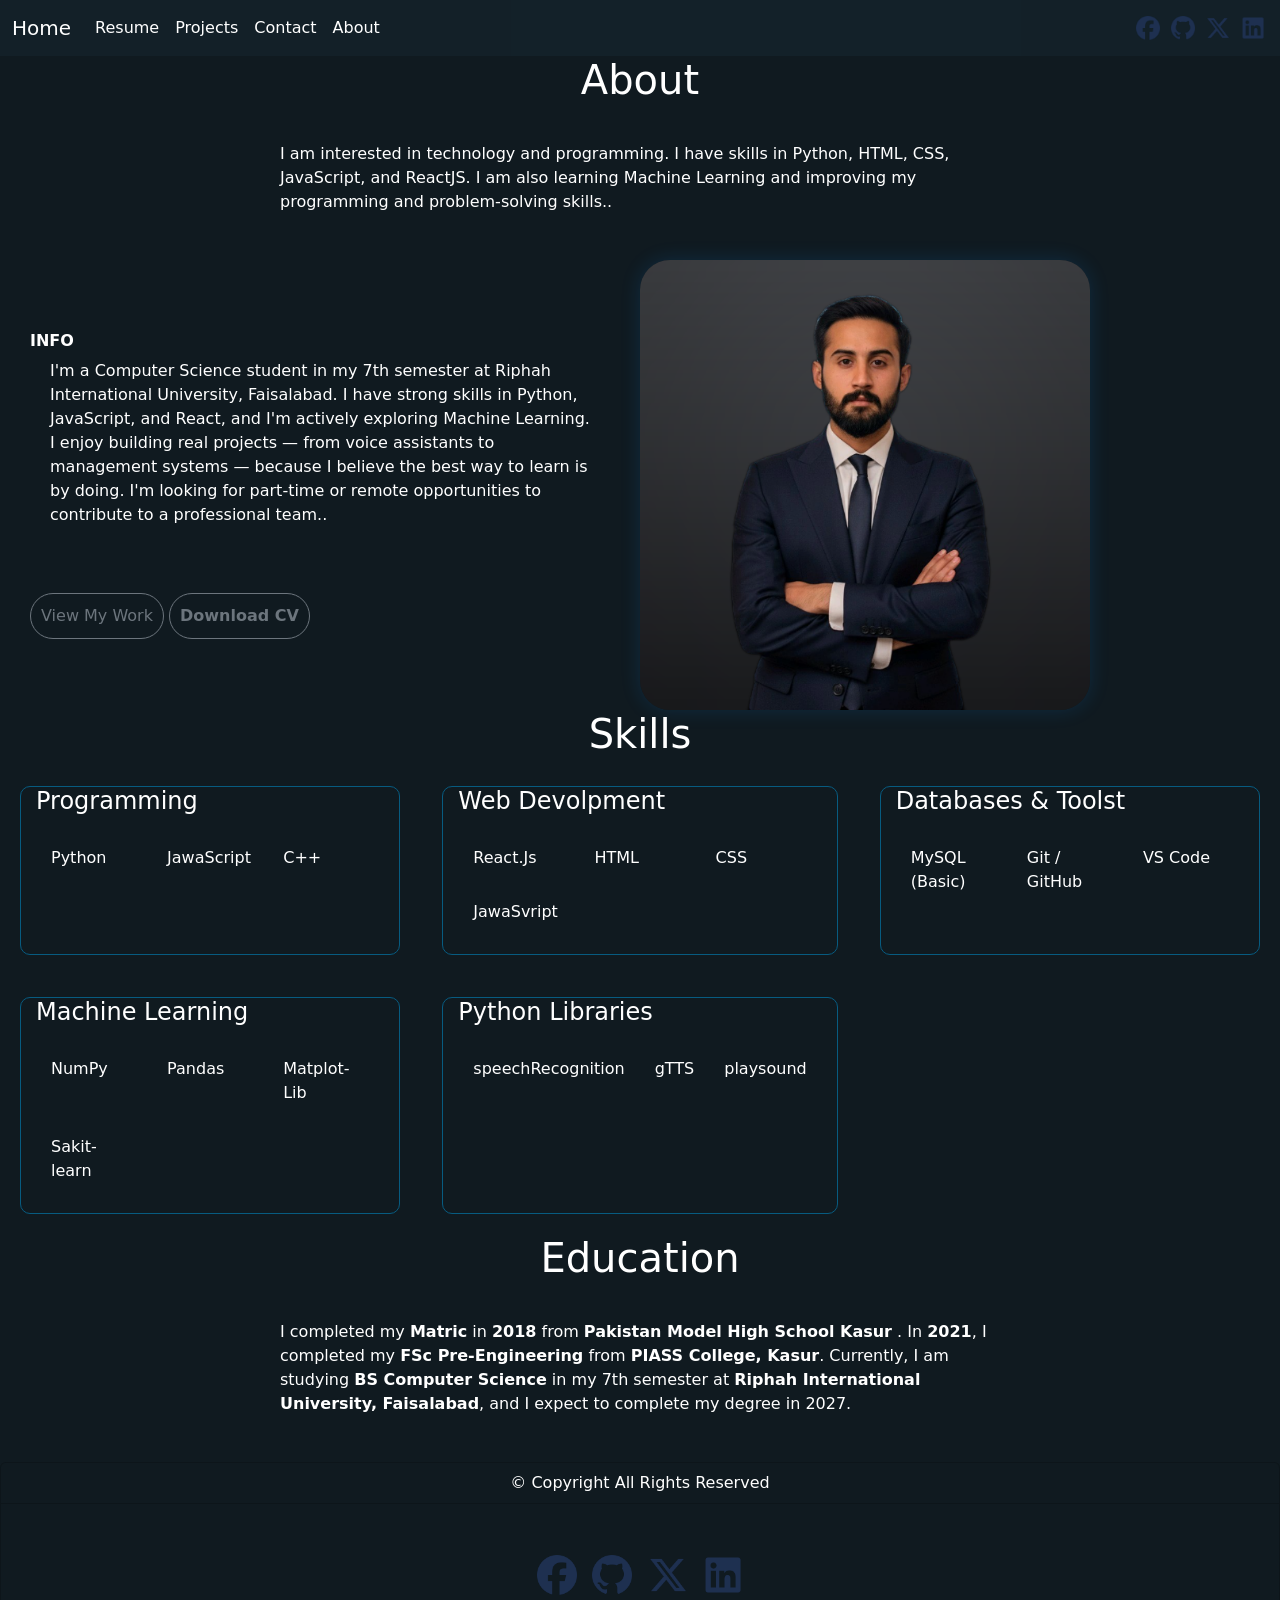
==== about.html @ 546c5d69 "uploading" ====
<!DOCTYPE html>
<html lang="en">
<head>
    <meta charset="UTF-8">
    <meta name="viewport" content="width=device-width, initial-scale=1.0">
    <title>Contact Page</title>
    <link href="style.css" rel="stylesheet">
      <link href="https://cdn.jsdelivr.net/npm/bootstrap@5.3.8/dist/css/bootstrap.min.css" rel="stylesheet" integrity="sha384-sRIl4kxILFvY47J16cr9ZwB07vP4J8+LH7qKQnuqkuIAvNWLzeN8tE5YBujZqJLB" crossorigin="anonymous">
</head>
<body>
   <nav class="navbar navbar-expand-lg ">
  <div class="container-fluid">
    <a class="navbar-brand" href="index.html">Home</a>

    <div class="collapse navbar-collapse" id="navbarNav">
      <ul class="navbar-nav">
        <li class="nav-item">
          <a class="nav-link active" aria-current="page" href="resume.html">Resume</a>
        </li>
         <li class="nav-item">
          <a class="nav-link" href="projects.html">Projects</a>
        </li>


        <li class="nav-item">
          <a class="nav-link" href="contact.html">Contact</a>
        </li>
        <li class="nav-item">
          <a class="nav-link" href="about.html">About</a>
        </li>
        <li class="nav-item">
          <a class="nav-link" href="#"></a>
        </li>
       


       

        
      </ul>
      
      
    </div>
<div class="links2">
<a href="https://github.com/Haris7Nadeem"><img src="fb.png" height="30px" width="30px"></a> 
<a href="https://github.com/Haris7Nadeem"><img src="git.png" height="30px" width="30px"></a> 
<a href="https://github.com/Haris7Nadeem"><img src="tw.png" height="30px" width="30px"></a> 
<a href="https://github.com/Haris7Nadeem"><img src="link.png" height="30px" width="30px"></a> 

</div> 
  </div>
    
  </div>
</nav>
<div class="abt">
<h1 class="ab">About</h1>
<div class="abt-para">
<p>I am interested in technology and programming. I have skills in Python, HTML, CSS, JavaScript, and ReactJS. I am also learning Machine Learning and improving my programming and problem-solving skills..</p></div>

<div class="intro-section">
   <div class="about2">
      <h6><b>INFO</b></h6>
      <p>I'm a Computer Science student in my 7th semester at Riphah International University, Faisalabad. I have strong skills in Python, JavaScript, and React, and I'm actively exploring Machine Learning.

I enjoy building real projects — from voice assistants to management systems — because I believe the best way to learn is by doing. I'm looking for part-time or remote opportunities to contribute to a professional team..
</p>
      
 <button type="button" class="btn  btn-outline-secondary">View My Work</button>
<a href="HARIS_CV.pdf" download>
<button type="button" class="btn btn2 btn-outline-secondary">Download CV</button></a>


   </div> 
<div class="profile-pic2">
   <!-- <img  src="profile2.png" alt="profile pic"> -->
   <img  src="p3.png" alt="profile pic">
   <!-- <img  src="p4.png" alt="profile pic"> -->
 
</div>

</div></div>
<div class="abt">
<h1 class="ab">Skills</h1>
<div class="abt-para">

  <div class="all-skills">
      <div class="skils-box">
        <h4 class="heading">Programming</h4>
        <div class="men-skils">
            <div class="box">Python</div>
            <div class="box">JawaScript</div>
            <div class="box">C++</div>

        </div>

      </div>
      <div class="skils-box">
        <h4 class="heading">Web Devolpment</h4>
        <div class="men-skils">
            <div class="box">React.Js</div>
            <div class="box">HTML</div>
            <div class="box">CSS</div>
            <div class="box">JawaSvript</div>

        </div>

      </div>
      <div class="skils-box">
        <h4 class="heading">Databases & Toolst</h4>
        <div class="men-skils">
            <div class="box">MySQL (Basic)</div>
            <div class="box">Git / GitHub</div>
            <div class="box">VS Code</div>
        

        </div>

      </div>
      <div class="skils-box">
        <h4 class="heading">Machine Learning</h4>
        <div class="men-skils">
            <div class="box">NumPy</div>
            <div class="box">Pandas</div>
            <div class="box">Matplot-Lib</div>
            <div class="box">Sakit-learn</div>
        

        </div>

      </div>
      <div class="skils-box">
        <h4 class="heading">Python Libraries</h4>
        <div class="men-skils">
            <div class="box">speechRecognition</div>
            <div class="box">gTTS</div>
            <div class="box">playsound</div>
           
        

        </div>

      </div></div>
      <div class="abt">
<h1 class="ab">Education</h1>
<div class="abt-para">
<p>I completed my <b>Matric</b> in <b>2018</b> from <b>Pakistan Model High School Kasur</b> . In <b>2021</b>, I completed my <b>FSc Pre-Engineering</b> from  <b>PIASS College, Kasur</b>. Currently, I am studying <b>BS Computer Science</b> in my 7th semester at <b>Riphah International University, Faisalabad</b>, and I expect to complete my degree in 2027.
 </p></div>
<div class="card text-center foter">
  <div class="card-header">
    © Copyright  All Rights Reserved
  </div>
  <div class="card-body">

   <div class="links">
<a href="https://github.com/Haris7Nadeem"><img src="fb.png" height="50px" width="50px"></a> 
<img src="git.png" height="50px" width="50px"> 
<img src="tw.png" height="50px" width="50px"> 
<img src="link.png" height="50px" width="50px"></div> 
  </div>
</div>


<script src="https://cdn.jsdelivr.net/npm/bootstrap@5.3.8/dist/js/bootstrap.bundle.min.js" integrity="sha384-FKyoEForCGlyvwx9Hj09JcYn3nv7wiPVlz7YYwJrWVcXK/BmnVDxM+D2scQbITxI" crossorigin="anonymous"></script>
</body>
</html>
---- style.css ----
*{
    margin: 0px;
    padding: 0px;
    box-sizing: border-box;
    /* background-color: rgba(33, 37, 41, 0.8); */
    
}

body{
    /* background-color: rgba(12, 50, 89, 0.8) !important; */
     /* background-color: rgba(85, 83, 85, 0.105) !important; */
     /* background-color: rgb(32, 33, 36) !important; */
     /* background-color: rgb(28, 28, 28) !important; */
     /* background-color: rgb(72, 74, 78) !important; */
     /* background-color: rgba(22, 23, 23, 0.7) !important; */
     background-color: #101A20 !important;
}
.navbar{

    position: sticky !important;
    top: 0 !important;  
    /* background-color: rgba(40, 40, 40, 0.7) !important; */
    /* background-color: rgba(1, 70, 90, 0.7) !important; */
    /* background-color: rgb(1, 37, 46) !important; */
     background-color: #14232B !important;
    background-color: rgba(20, 35, 43, 0.85) !important;

}
.container-fluid a:hover{
    cursor: pointer;
    transform: scale(1.03);
    transition: 0.3s;
}
.links:hover{
    cursor: pointer;
    transform: scale(1.03);
    transition: 0.3s;
}
.navbar a{
    color: white !important;
    /* background-color: rgb(255, 255, 255); */
    /* background-color: rgba(255, 255, 255, 0); */
} 

.intro-section{
    display: flex;
    align-items: center;
    /* gap: 10px; */
    /* height: 1000px; */
    width: 1090px;
    /* gap: 300px; */
    /* margin-top: 30px; */
    /* margin: 3px; */
    /* padding: 40px; */
}
.profile-pic{
    /* border: 2px solid red; */
    /* border-radius: 30px; */
    /* height: 450px; */
    /* width: 400px; */
    /* margin-left: 150px; */
    /* margin-top: 30px; */
    /* box-shadow: 0px 4px 10px black; */
    /* display: block; */

}
.about{
    margin-bottom: 150px;
    padding: 50px;
    color: white;
    font-family: sans-serif;
    

}

 
.about h1{
    /* font-size:50px; */
    font-family: 'Poppins', sans-serif;
    font-weight: 800;
}
.profile-pic img{

    width: 450px;
    height: 450px;
    border-radius: 30px;
     /* box-shadow: 0px 4px 10px rgb(106, 108, 108); */
     box-shadow: 0 0 20px rgba(0, 150, 255, 0.15);
      /* box-shadow: 0 20px 40px rgba(74, 72, 72, 0.45), */
              /* 0 8px 16px rgba(80, 79, 79, 0.3); */
    /* display: block; */
    object-fit: cover;
    margin-bottom: 50px;
    margin-top: 50px;
}
.profile-pic img:hover{
    cursor: pointer;
    transform: scale(1.03);
    transition: 0.3s;
}
.btn{
    /* margin-top: 20px; */
    border: 2px solid black;
    border-radius: 50px !important;
    padding: 10px !important;
    margin-top: 50px;
}
.btn1{
    background-color: rgb(7, 111, 222) !important;
    color: white !important;
    font-weight: bold !important;
}
.btn2{
    font-weight: bold !important;

}
.links{
    margin-top: 30px;
    /* background-color: rgb(33, 34, 35); */
    
}
.foter{
    color: white !important;
    /* background-color: rgb(32, 33, 36) !important; */
    background-color: #101A20 !important;

}
/* About Page/// */
.abt{
    color: white;

}
.ab {
    display: flex;
    align-items: center;
    justify-content: center;
}
.abt-para p{
    padding: 30px;
    margin-left: 250px;
    /* border: 2px solid black; */
    border-radius: 50px;
    width: 800px;
    /* box-shadow: 0px 4px 10px rgb(106, 108, 108); */
  

}
.about2{
    /* margin-top: -5px; */
    color: white;
    padding: 30px;
}
.profile-pic2 img{
    
    width: 450px;
    height: 450px;
    border-radius: 30px;
     /* box-shadow: 0px 4px 10px rgb(106, 108, 108); */
     box-shadow: 0 0 20px rgba(0, 150, 255, 0.15);
      /* box-shadow: 0 20px 40px rgba(74, 72, 72, 0.45), */
              /* 0 8px 16px rgba(80, 79, 79, 0.3); */
    /* display: block; */
    object-fit: cover;
    /* margin-left: 350px; */
    /* margin-bottom: 50px; */
    /* margin-top: 50px; */
    
}
.profile-pic2 img:hover{
    cursor: pointer;
    transform: scale(1.03);
    transition: 0.3s;
}
.all-skills{
    display: grid;
    grid-template-columns: 1fr 1fr 1fr;
    gap: 2px;

}
.skils-box{
    /* border: 2px solid black; */
    border: 1px solid #075b80;
    border-radius: 10px;
    /* box-shadow: 0px 4px 10px rgb(106, 108, 108); */
    margin: 20px;


 
}
.skils-box:hover{
    /* box-shadow: 0px 4px 10px rgb(106, 108, 108); */
    box-shadow: 0 0 20px rgba(0, 150, 255, 0.15);
    cursor: pointer;
    transform: scale(1.03);
    transition: 0.3s;

}
.box:hover{
    cursor: pointer;
    transform: scale(1.03);
    transition: 0.3s;
    /* box-shadow: 0px 4px 10px rgb(63, 63, 63); */
    box-shadow: 0 0 20px rgba(0, 150, 255, 0.15);
}
 p:hover{
    cursor: pointer;
    transform: scale(1.03);
    transition: 0.3s;
}
 h1:hover{
    cursor: pointer;
    transform: scale(1.03);
    transition: 0.3s;
}
 h4:hover{
    cursor: pointer;
    transform: scale(1.03);
    transition: 0.3s;
}
h4{
    margin-left: 15px;
    align-items: center;
}

.men-skils{
    display: grid;
    grid-template-columns: 1fr 1fr 1fr;
    gap: 10px;
    margin: 20px;
}

.box{
    /* border: 2px solid black; */
    /* border: 1px solid #075b80; */
    border-radius: 10px;
    padding: 10px;
 
    /* box-shadow: 0px 4px 10px rgb(63, 63, 63); */
    
}
.dropdown-menu{
    color: rgb(3, 3, 3) !important;
   background-color: rgb(32, 33, 36) !important;
}
.dropdown-item{
    color: rgb(3, 3, 3) !important;
    background-color: rgb(32, 33, 36) !important;
}


.msg-box1{
    
    /* border: 2px solid red; */
    /* width: 450px; */
    /* margin: 50px; */
    width: 450px;
    height: 450px;
    border-radius: 30px;
     /* box-shadow: 0px 4px 10px rgb(106, 108, 108); */
     box-shadow: 0 0 20px rgba(0, 150, 255, 0.15);
      /* box-shadow: 0 20px 40px rgba(74, 72, 72, 0.45), */
              /* 0 8px 16px rgba(80, 79, 79, 0.3); */
    /* display: block; */
    object-fit: cover;
    margin: 50px;
    /* margin-bottom: 50px; */
    /* margin-top: 50px; */
    
}
.msg-box1 h3,p{
    margin: 20px;
    


}
.msg-box2 h3,p{
    margin: 20px;
    


}
.ff{
    padding: 30px;}
.textarea1{
    margin-top: 15px;
   
}  
.btnmsg{
    margin-top: 30px !important;
} 
.con{
  
    margin-left: 520px;
} 
#pp{
    margin-left: 350px;
}
.msg-box2{
    /* border: 2px solid red; */
    /* width: 450px; */
    /* margin: 50px; */
    width: 450px;
    height: 450px;
    border-radius: 30px;
     /* box-shadow: 0px 4px 10px rgb(106, 108, 108); */
     box-shadow: 0 0 20px rgba(0, 150, 255, 0.15);
      /* box-shadow: 0 20px 40px rgba(74, 72, 72, 0.45), */
              /* 0 8px 16px rgba(80, 79, 79, 0.3); */
    /* display: block; */
    /* object-fit: cover; */
    margin: 50px;
    /* margin-bottom: 50px; */
    /* margin-top: 50px; */
   
}
.info-box{
    display: flex;
    gap: 50px;
    
    /* margin: 180px; */
}
.btn-project{
    margin-left: 330px;
    margin-bottom: 13px;
  
}
.project_headings{
    margin-top: 40px;
    margin-left: 50px;

}
.pro_box p{
    /* height: 500px; */
    margin-bottom: -40px;
    /* width: 500px; */
}
.sug-box{
    margin-left: 450px;
    height: 300px;
}
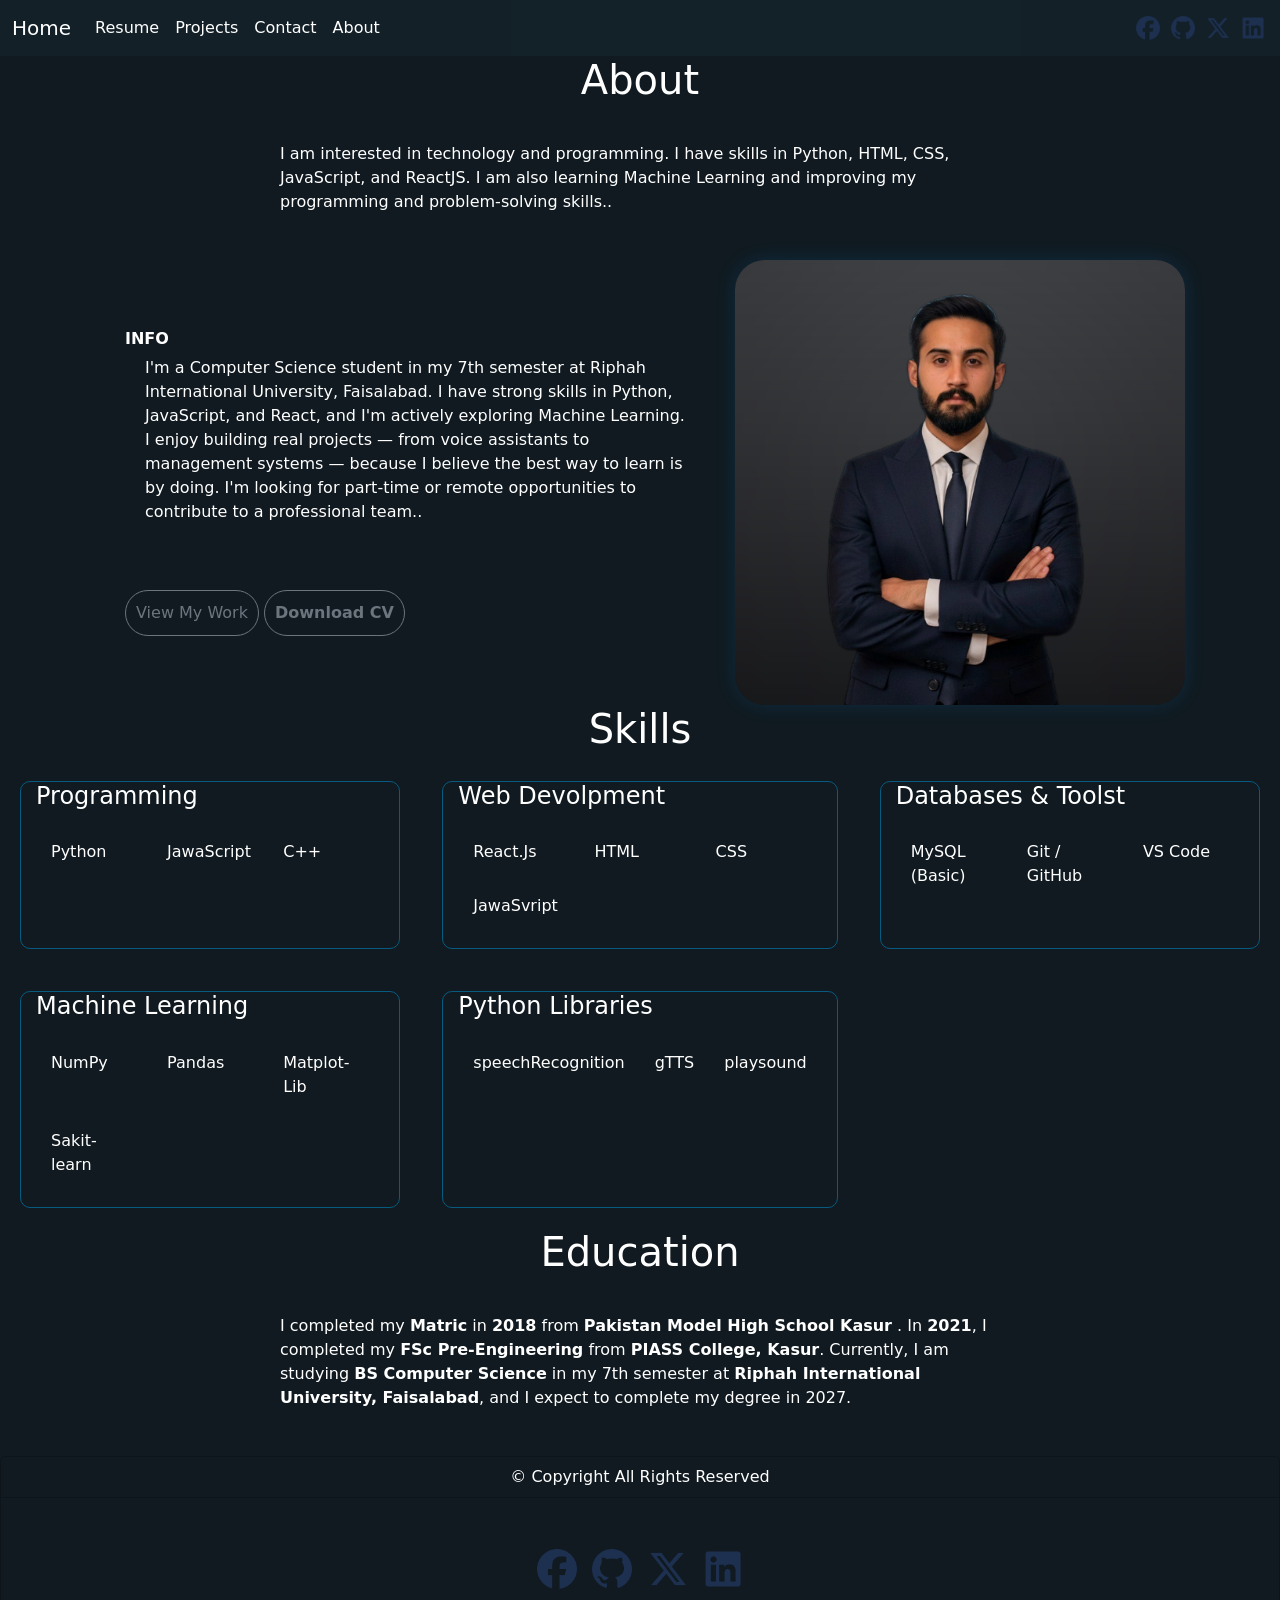
==== commit 7758a8b4: "create responsive" ====
--- a/about.html
+++ b/about.html
@@ -11,6 +11,10 @@
    <nav class="navbar navbar-expand-lg ">
   <div class="container-fluid">
     <a class="navbar-brand" href="index.html">Home</a>
+            <button class="navbar-toggler" type="button" data-bs-toggle="collapse" data-bs-target="#navbarNav" aria-controls="navbarNav" aria-expanded="false" aria-label="Toggle navigation">
+      <span class="navbar-toggler-icon"></span>
+      
+    </button>
 
     <div class="collapse navbar-collapse" id="navbarNav">
       <ul class="navbar-nav">
@@ -65,23 +69,21 @@
 I enjoy building real projects — from voice assistants to management systems — because I believe the best way to learn is by doing. I'm looking for part-time or remote opportunities to contribute to a professional team..
 </p>
       
- <button type="button" class="btn  btn-outline-secondary">View My Work</button>
+ <a href="projects.html"><button type="button" class="btn  btn-outline-secondary">View My Work</button></a>
 <a href="HARIS_CV.pdf" download>
 <button type="button" class="btn btn2 btn-outline-secondary">Download CV</button></a>
 
 
    </div> 
 <div class="profile-pic2">
-   <!-- <img  src="profile2.png" alt="profile pic"> -->
    <img  src="p3.png" alt="profile pic">
-   <!-- <img  src="p4.png" alt="profile pic"> -->
  
 </div>
 
 </div></div>
 <div class="abt">
 <h1 class="ab">Skills</h1>
-<div class="abt-para">
+<div class="abt-para skils-fix">
 
   <div class="all-skills">
       <div class="skils-box">
@@ -139,7 +141,7 @@
 
         </div>
 
-      </div></div>
+      </div></div></div>
       <div class="abt">
 <h1 class="ab">Education</h1>
 <div class="abt-para">
--- a/style.css
+++ b/style.css
@@ -2,27 +2,24 @@
     margin: 0px;
     padding: 0px;
     box-sizing: border-box;
-    /* background-color: rgba(33, 37, 41, 0.8); */
+  
     
 }
 
 body{
-    /* background-color: rgba(12, 50, 89, 0.8) !important; */
-     /* background-color: rgba(85, 83, 85, 0.105) !important; */
-     /* background-color: rgb(32, 33, 36) !important; */
-     /* background-color: rgb(28, 28, 28) !important; */
-     /* background-color: rgb(72, 74, 78) !important; */
-     /* background-color: rgba(22, 23, 23, 0.7) !important; */
      background-color: #101A20 !important;
+}
+.navbar-toggler{
+     margin-left: 300px; 
+    background-repeat: no-repeat;
+    background-image: url("data:image/svg+xml,%3csvg xmlns='http://www.w3.org/2000/svg' viewBox='0 0 30 30'%3e%3cpath stroke='rgba(255, 255, 255, 1)' stroke-linecap='round' stroke-miterlimit='10' stroke-width='2' d='M4 7h22M4 15h22M4 23h22'/%3e%3c/svg%3e");
 }
 .navbar{
 
     position: sticky !important;
     top: 0 !important;  
-    /* background-color: rgba(40, 40, 40, 0.7) !important; */
-    /* background-color: rgba(1, 70, 90, 0.7) !important; */
-    /* background-color: rgb(1, 37, 46) !important; */
-     background-color: #14232B !important;
+
+    background-color: #14232B !important;
     background-color: rgba(20, 35, 43, 0.85) !important;
 
 }
@@ -38,33 +35,25 @@
 }
 .navbar a{
     color: white !important;
-    /* background-color: rgb(255, 255, 255); */
-    /* background-color: rgba(255, 255, 255, 0); */
+
 } 
 
 .intro-section{
     display: flex;
     align-items: center;
-    /* gap: 10px; */
-    /* height: 1000px; */
-    width: 1090px;
-    /* gap: 300px; */
-    /* margin-top: 30px; */
-    /* margin: 3px; */
-    /* padding: 40px; */
+    width: 100%;
+    max-width: 1090px;
+    margin: 0 auto;
+ 
+ 
 }
 .profile-pic{
-    /* border: 2px solid red; */
-    /* border-radius: 30px; */
-    /* height: 450px; */
-    /* width: 400px; */
-    /* margin-left: 150px; */
-    /* margin-top: 30px; */
-    /* box-shadow: 0px 4px 10px black; */
-    /* display: block; */
-
-}
+    flex-shrink: 0;
+}
+
 .about{
+    flex: 1;
+    min-width: 300px;
     margin-bottom: 150px;
     padding: 50px;
     color: white;
@@ -72,23 +61,34 @@
     
 
 }
+@media(max-width:768px){
+    .intro-section{
+        flex-wrap: wrap;
+    }
+    .profile-pic{
+        flex-shrink: 1;
+        width: 100%;
+        display: flex;
+        justify-content: center;
+    }
+
+}
 
  
 .about h1{
-    /* font-size:50px; */
+  
     font-family: 'Poppins', sans-serif;
     font-weight: 800;
 }
 .profile-pic img{
 
-    width: 450px;
-    height: 450px;
+
+    width: 100%;
+    max-width: 450px;
+    /* height: 450px; */
+    height: auto;
     border-radius: 30px;
-     /* box-shadow: 0px 4px 10px rgb(106, 108, 108); */
-     box-shadow: 0 0 20px rgba(0, 150, 255, 0.15);
-      /* box-shadow: 0 20px 40px rgba(74, 72, 72, 0.45), */
-              /* 0 8px 16px rgba(80, 79, 79, 0.3); */
-    /* display: block; */
+    box-shadow: 0 0 20px rgba(0, 150, 255, 0.15);
     object-fit: cover;
     margin-bottom: 50px;
     margin-top: 50px;
@@ -99,7 +99,7 @@
     transition: 0.3s;
 }
 .btn{
-    /* margin-top: 20px; */
+   
     border: 2px solid black;
     border-radius: 50px !important;
     padding: 10px !important;
@@ -116,12 +116,12 @@
 }
 .links{
     margin-top: 30px;
-    /* background-color: rgb(33, 34, 35); */
+ 
     
 }
 .foter{
     color: white !important;
-    /* background-color: rgb(32, 33, 36) !important; */
+   
     background-color: #101A20 !important;
 
 }
@@ -138,33 +138,43 @@
 .abt-para p{
     padding: 30px;
     margin-left: 250px;
-    /* border: 2px solid black; */
+ 
     border-radius: 50px;
     width: 800px;
-    /* box-shadow: 0px 4px 10px rgb(106, 108, 108); */
-  
-
+
+}
+
+.profile-pic2{
+    flex-shrink: 0;
 }
 .about2{
-    /* margin-top: -5px; */
+    flex-shrink: 1;
     color: white;
     padding: 30px;
 }
 .profile-pic2 img{
     
-    width: 450px;
-    height: 450px;
+    width: 100%;
+    max-width: 450px;
+    height: auto;
     border-radius: 30px;
-     /* box-shadow: 0px 4px 10px rgb(106, 108, 108); */
-     box-shadow: 0 0 20px rgba(0, 150, 255, 0.15);
-      /* box-shadow: 0 20px 40px rgba(74, 72, 72, 0.45), */
-              /* 0 8px 16px rgba(80, 79, 79, 0.3); */
-    /* display: block; */
+    box-shadow: 0 0 20px rgba(0, 150, 255, 0.15);
     object-fit: cover;
-    /* margin-left: 350px; */
-    /* margin-bottom: 50px; */
-    /* margin-top: 50px; */
-    
+
+
+}
+@media(max-width:768px){
+    .intro-section{
+        flex-shrink: 1;
+
+    }
+    .profile-pic2{
+        flex-shrink: 1;
+        width: 100%;
+        display: flex;
+        justify-content: center;
+    }
+ 
 }
 .profile-pic2 img:hover{
     cursor: pointer;
@@ -178,17 +188,16 @@
 
 }
 .skils-box{
-    /* border: 2px solid black; */
+   
     border: 1px solid #075b80;
     border-radius: 10px;
-    /* box-shadow: 0px 4px 10px rgb(106, 108, 108); */
     margin: 20px;
 
 
  
 }
 .skils-box:hover{
-    /* box-shadow: 0px 4px 10px rgb(106, 108, 108); */
+   
     box-shadow: 0 0 20px rgba(0, 150, 255, 0.15);
     cursor: pointer;
     transform: scale(1.03);
@@ -230,12 +239,12 @@
 }
 
 .box{
-    /* border: 2px solid black; */
-    /* border: 1px solid #075b80; */
+ 
     border-radius: 10px;
     padding: 10px;
  
-    /* box-shadow: 0px 4px 10px rgb(63, 63, 63); */
+ 
+  
     
 }
 .dropdown-menu{
@@ -249,22 +258,15 @@
 
 
 .msg-box1{
-    
-    /* border: 2px solid red; */
-    /* width: 450px; */
-    /* margin: 50px; */
+ 
     width: 450px;
     height: 450px;
     border-radius: 30px;
-     /* box-shadow: 0px 4px 10px rgb(106, 108, 108); */
      box-shadow: 0 0 20px rgba(0, 150, 255, 0.15);
-      /* box-shadow: 0 20px 40px rgba(74, 72, 72, 0.45), */
-              /* 0 8px 16px rgba(80, 79, 79, 0.3); */
-    /* display: block; */
     object-fit: cover;
     margin: 50px;
-    /* margin-bottom: 50px; */
-    /* margin-top: 50px; */
+
+ 
     
 }
 .msg-box1 h3,p{
@@ -280,6 +282,12 @@
 
 }
 .ff{
+    padding: 30px;}
+.textarea1{
+    margin-top: 15px;
+   
+}  
+.ff1{
     padding: 30px;}
 .textarea1{
     margin-top: 15px;
@@ -296,28 +304,22 @@
     margin-left: 350px;
 }
 .msg-box2{
-    /* border: 2px solid red; */
-    /* width: 450px; */
-    /* margin: 50px; */
+  
     width: 450px;
     height: 450px;
     border-radius: 30px;
-     /* box-shadow: 0px 4px 10px rgb(106, 108, 108); */
-     box-shadow: 0 0 20px rgba(0, 150, 255, 0.15);
-      /* box-shadow: 0 20px 40px rgba(74, 72, 72, 0.45), */
-              /* 0 8px 16px rgba(80, 79, 79, 0.3); */
-    /* display: block; */
-    /* object-fit: cover; */
+   
+    box-shadow: 0 0 20px rgba(0, 150, 255, 0.15);
+
     margin: 50px;
-    /* margin-bottom: 50px; */
-    /* margin-top: 50px; */
+ 
    
 }
 .info-box{
     display: flex;
-    gap: 50px;
-    
-    /* margin: 180px; */
+    /* gap: 50px; */
+    
+   
 }
 .btn-project{
     margin-left: 330px;
@@ -330,11 +332,101 @@
 
 }
 .pro_box p{
-    /* height: 500px; */
+   
     margin-bottom: -40px;
-    /* width: 500px; */
+    
 }
 .sug-box{
     margin-left: 450px;
     height: 300px;
 }
+@media(max-width:768px){
+
+    .abt-para{
+        margin-left: -250px;
+        display: flex;
+        flex-direction:row;
+        align-items: center;
+        flex-wrap: wrap;
+
+   
+    }
+    .skils-fix{
+         margin: 0 auto;
+        display: flex;
+        flex-direction:row;
+        align-items: center;
+        flex-wrap: wrap;
+   
+    }
+    .ab{
+        display: flex;
+        align-items: center;
+        justify-content: center;
+        
+
+    }
+    .all-skills{
+
+    display: grid;
+    grid-template-columns: 1fr;
+    gap: 10px;
+    width: 100%;
+}
+    .skils-box{
+    width: auto;
+    margin: 20px;
+    border: 1px solid #075b80;
+    border-radius: 10px;
+
+}
+.men-skils{
+    display: grid;
+    grid-template-columns:1fr;
+    gap: 10px;
+    margin: 20px;
+
+}
+    .btn-project{
+        margin-left: 20px;
+        margin-bottom: 13px;
+    }
+
+    .project_headings{
+        margin-left: 20px;
+        margin-top: 20px;
+    }
+    .project-box{
+    margin: 20px;
+    border-radius: 10px;
+    }
+    .all-project-box{
+     margin: 50px;
+    display: flex;
+    flex-wrap: wrap;
+    border: 1px solid #075b80;
+    }
+    .pro_box{
+        width: 100%;
+        margin: 0;
+    
+    }
+    .pro_box p{
+        width: auto;
+        margin: 10px;
+        padding: 10px;
+        overflow-wrap: break-word;
+        word-wrap: break-word;
+
+    }
+    .info-box{
+        display: flex;
+        flex-wrap: wrap;
+    }
+
+    .btnmsg{
+    margin-top: 3px !important;
+   
+}
+
+}
